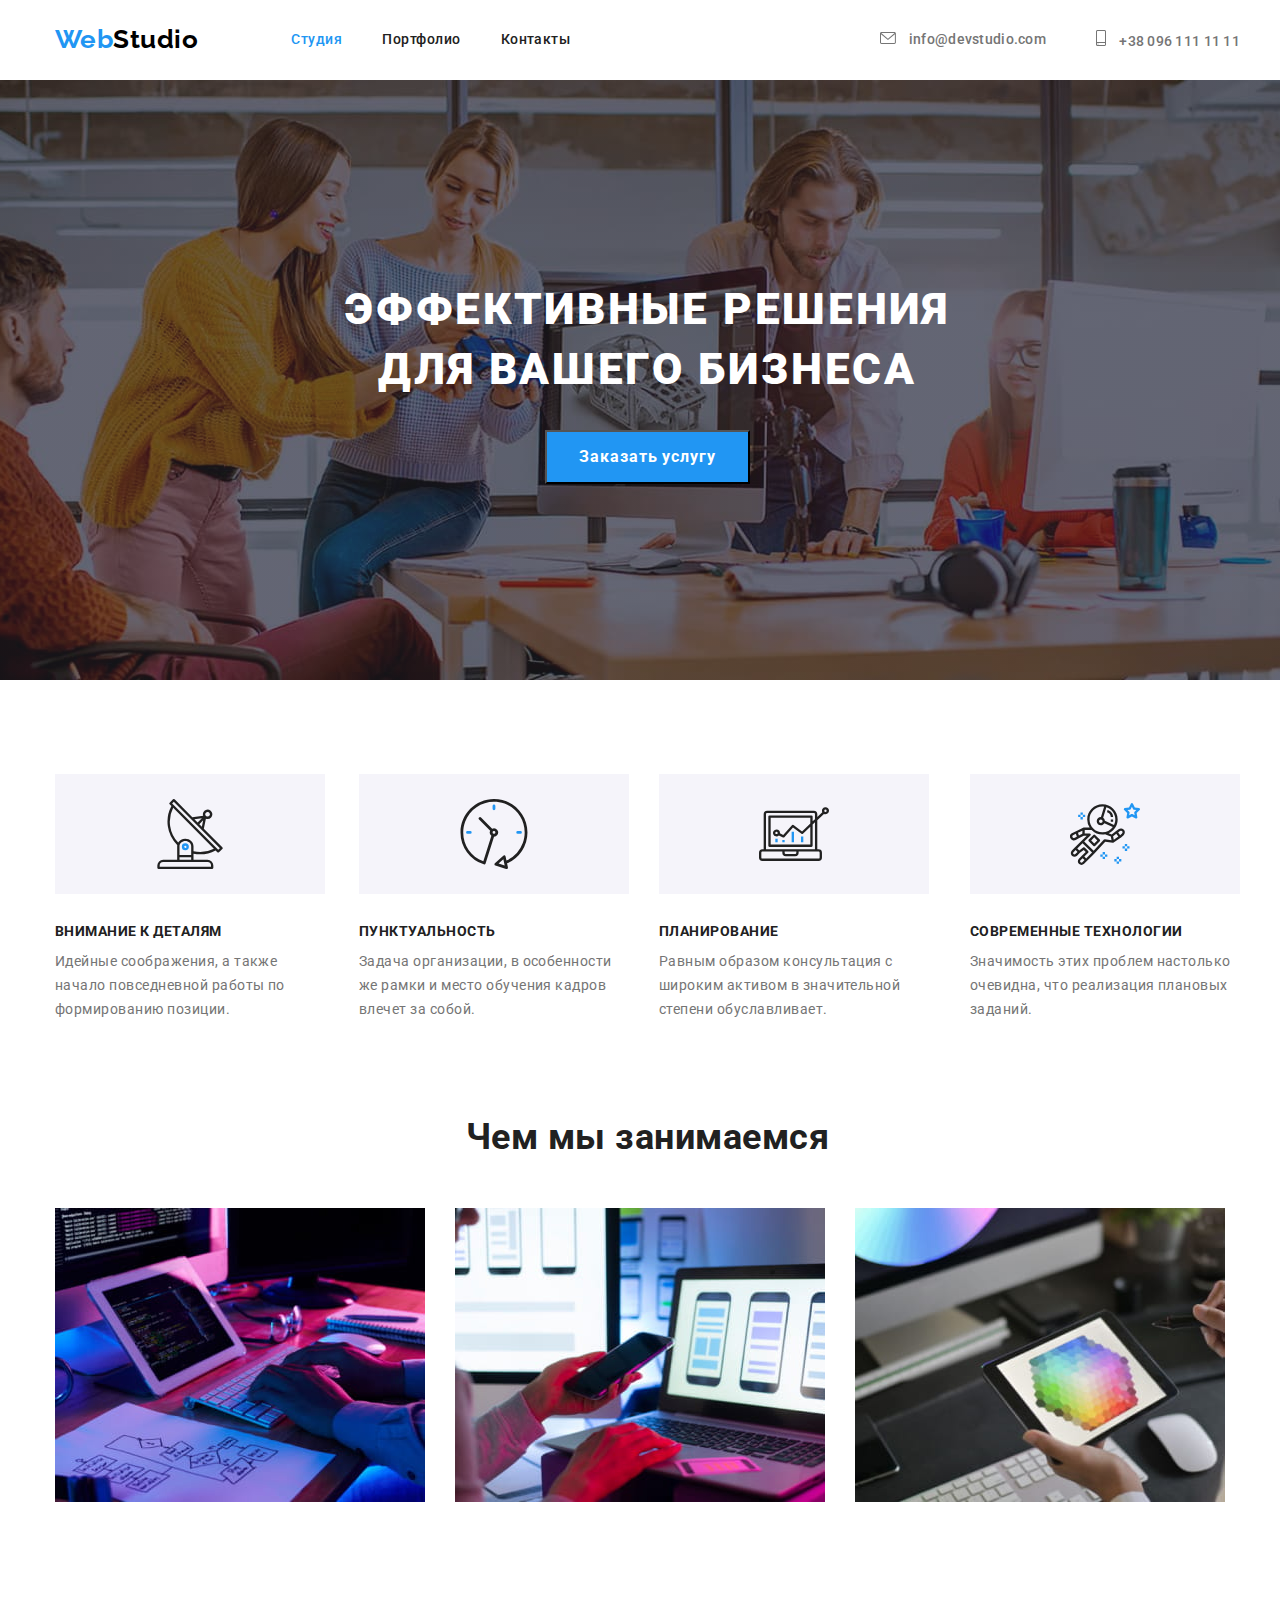
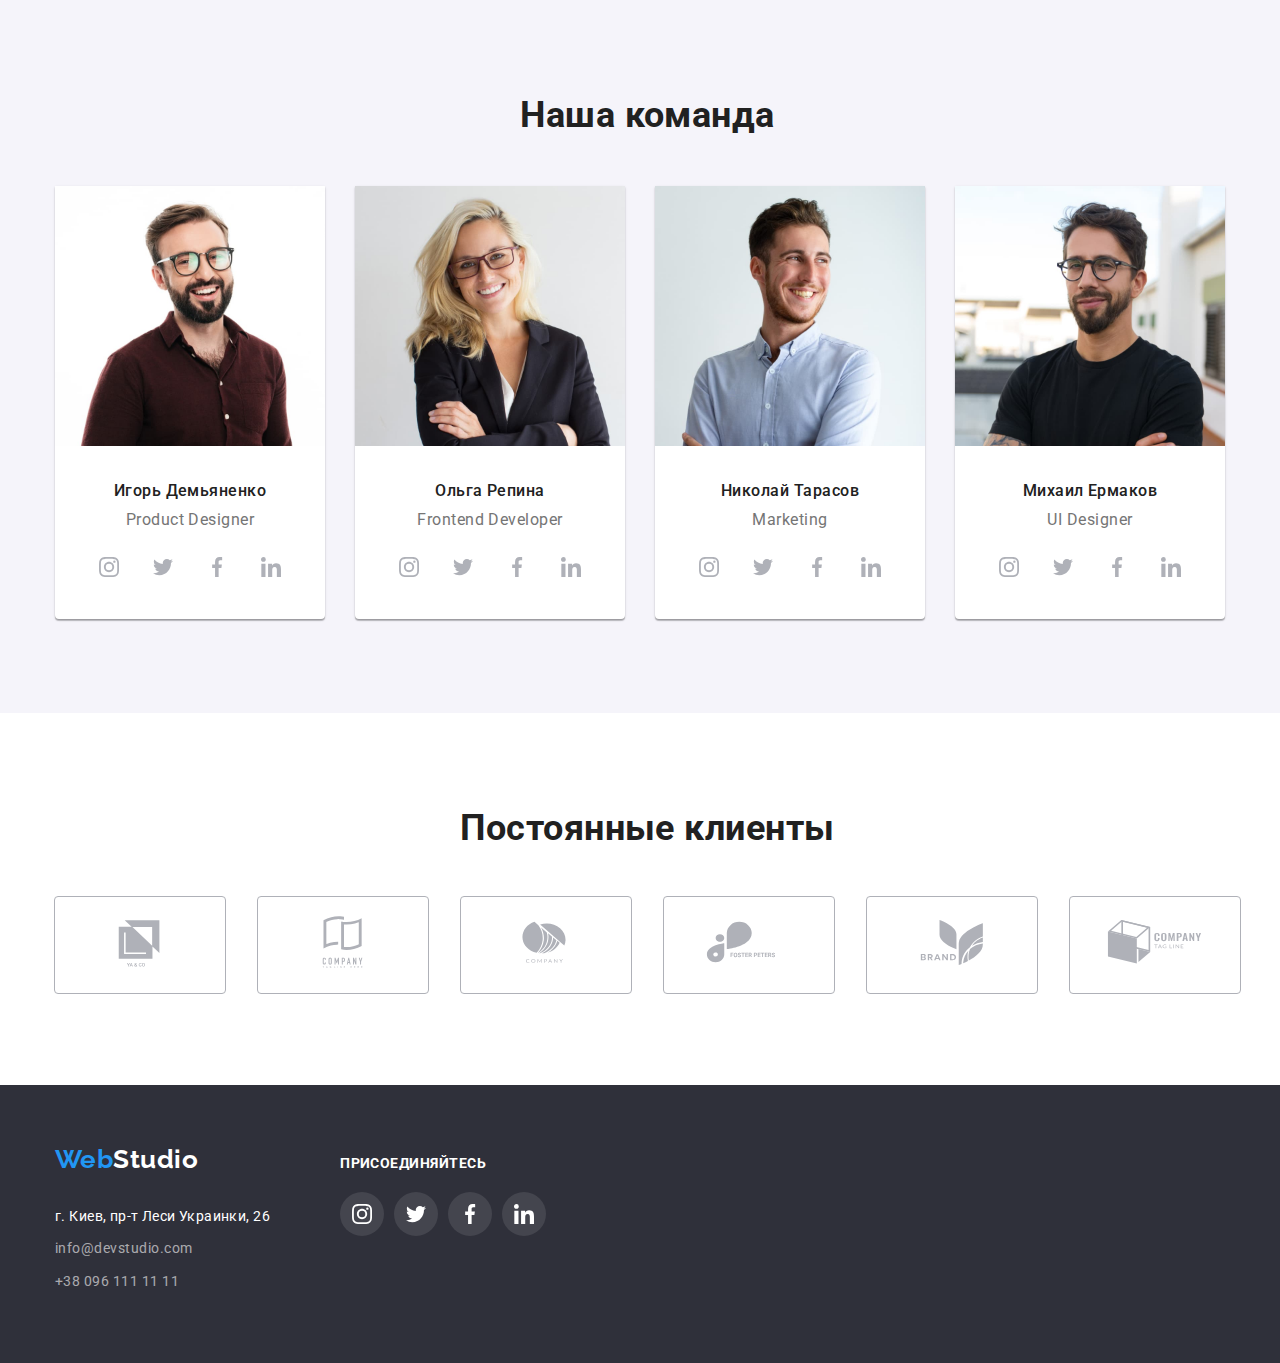
==== index.html @ 06c6fee8 "перенёс файлы дз-4" ====
<!DOCTYPE html>
<html lang="ru">
  <head>
    <meta charset="UTF-8" />
    <meta http-equiv="X-UA-Compatible" content="IE=edge" />
    <meta name="viewport" content="width=device-width, initial-scale=1.0" />

    <title>Студия</title>
    <link rel="preconnect" href="https://fonts.googleapis.com" />
    <link rel="preconnect" href="https://fonts.gstatic.com" crossorigin />
    <link
      href="https://fonts.googleapis.com/css2?family=Raleway:wght@700&family=Roboto:wght@400;500;700;900&display=swap"
      rel="stylesheet"
    />
    <link
      rel="stylesheet"
      href="https://cdnjs.cloudflare.com/ajax/libs/modern-normalize/1.1.0/modern-normalize.min.css"
    />
    <link rel="stylesheet" href="./css/styles.css" />
  </head>
  <body>
    <header>
      <div class="container">
        <nav class="main-nav">
          <a href="./index.html" class="logo"><span class="blue-text">Web</span>Studio</a>
          <ul class="site-nav list">
            <li class="nav-item"><a href="./index.html" class="link current">Студия</a></li>
            <li class="nav-item"><a href="./portfolio.html" class="link">Портфолио</a></li>
            <li class="nav-item"><a href="" class="link">Контакты</a></li>
          </ul>

          <ul class="auth-nav list">
            <li class="nav-item">
              <a href="mailto:info@devstudio.com" class="link">
                <svg class="icon-mail" width="16px" height="12px">
                  <use href="./images/symbol-defs.svg#icon-mail"></use>
                </svg>
                info@devstudio.com</a
              >
            </li>
            <li class="nav-item">
              <a href="tel:+380961111111" class="link">
                <svg class="icon-tel" width="10px" height="16px">
                  <use href="./images/symbol-defs.svg#icon-tel"></use>
                </svg>
                +38 096 111 11 11</a
              >
            </li>
          </ul>
        </nav>
      </div>
    </header>
    <main>
      <section class="section section-hero">
        <div class="container">
          <h1 class="title-hero">Эффективные решения для вашего бизнеса</h1>
          <button type="button" class="button-hero">Заказать услугу</button>
        </div>
      </section>

      <section class="section">
        <div class="container">
          <!-- <h2>Особенности</h2> -->
          <ul class="list features">
            <li class="features-item">
              <div class="icons-feature">
                <svg class="icon-feature" width="70px" height="70px">
                  <use href="./images/symbol-defs.svg#icon-antenna"></use>
                </svg>
              </div>

              <h3 class="features-title">Внимание к деталям</h3>
              <p>
                Идейные соображения, а также начало повседневной работы по формированию позиции.
              </p>
            </li>
            <li class="features-item">
              <div class="icons-feature">
                <svg class="icon-feature" width="70px" height="70px">
                  <use href="./images/symbol-defs.svg#icon-clock"></use>
                </svg>
              </div>
              <h3 class="features-title">Пунктуальность</h3>
              <p>
                Задача организации, в особенности же рамки и место обучения кадров влечет за собой.
              </p>
            </li>
            <li class="features-item">
              <div class="icons-feature">
                <svg class="icon-feature" width="70px" height="70px">
                  <use href="./images/symbol-defs.svg#icon-diagram"></use>
                </svg>
              </div>
              <h3 class="features-title">Планирование</h3>
              <p>
                Равным образом консультация с широким активом в значительной степени обуславливает.
              </p>
            </li>
            <li class="features-item">
              <div class="icons-feature">
                <svg class="icon-feature" width="70px" height="70px">
                  <use href="./images/symbol-defs.svg#icon-astronaut"></use>
                </svg>
              </div>
              <h3 class="features-title">Современные технологии</h3>
              <p>Значимость этих проблем настолько очевидна, что реализация плановых заданий.</p>
            </li>
          </ul>
        </div>
      </section>

      <section class="section works-section">
        <div class="container">
          <h2 class="section-title">Чем мы занимаемся</h2>
          <ul class="list our-work">
            <li class="our-work-item">
              <img src="./images/img1.jpg" alt="веб-разработка" width="370" height="294" />
            </li>
            <li class="our-work-item">
              <img src="./images/img2.jpg" alt="мобильные-приложения" width="370" height="294" />
            </li>
            <li class="our-work-item">
              <img src="./images/img3.jpg" alt="дизайн" width="370" height="294" />
            </li>
          </ul>
        </div>
      </section>

      <section class="section section-team">
        <div class="container">
          <h2 class="section-title">Наша команда</h2>
          <ul class="our-team list">
            <li class="our-team-item">
              <img src="./images/igor.jpg" alt="Игорь Демьяненко" width="270" height="260" />
              <div class="name">
                <h3>Игорь Демьяненко</h3>
                <p>Product Designer</p>
                <ul class="list social-links">
                  <li class="social-link">
                    <a href="" class="icon-social-link">
                      <svg width="20px" height="20px">
                        <use href="./images/symbol-defs.svg#icon-instagram"></use>
                      </svg>
                    </a>
                  </li>
                  <li class="social-link">
                    <a href="" class="icon-social-link">
                      <svg width="20px" height="20px">
                        <use href="./images/symbol-defs.svg#icon-twitter"></use>
                      </svg>
                    </a>
                  </li>
                  <li class="social-link">
                    <a href="" class="icon-social-link">
                      <svg width="20px" height="20px">
                        <use href="./images/symbol-defs.svg#icon-facebook"></use>
                      </svg>
                    </a>
                  </li>
                  <li class="social-link">
                    <a href="" class="icon-social-link">
                      <svg width="20px" height="20px">
                        <use href="./images/symbol-defs.svg#icon-linkedin"></use>
                      </svg>
                    </a>
                  </li>
                </ul>
              </div>
            </li>

            <li class="our-team-item">
              <img src="./images/olga.jpg" alt="Ольга Репина" width="270" height="260" />
              <div class="name">
                <h3>Ольга Репина</h3>
                <p>Frontend Developer</p>
                <ul class="list social-links">
                  <li class="social-link">
                    <a href="" class="icon-social-link">
                      <svg width="20px" height="20px">
                        <use href="./images/symbol-defs.svg#icon-instagram"></use>
                      </svg>
                    </a>
                  </li>
                  <li class="social-link">
                    <a href="" class="icon-social-link">
                      <svg width="20px" height="20px">
                        <use href="./images/symbol-defs.svg#icon-twitter"></use>
                      </svg>
                    </a>
                  </li>
                  <li class="social-link">
                    <a href="" class="icon-social-link">
                      <svg width="20px" height="20px">
                        <use href="./images/symbol-defs.svg#icon-facebook"></use>
                      </svg>
                    </a>
                  </li>
                  <li class="social-link">
                    <a href="" class="icon-social-link">
                      <svg width="20px" height="20px">
                        <use href="./images/symbol-defs.svg#icon-linkedin"></use>
                      </svg>
                    </a>
                  </li>
                </ul>
              </div>
            </li>
            <li class="our-team-item">
              <img src="./images/nikolay.jpg" alt="Николай Тарасов" width="270" height="260" />
              <div class="name">
                <h3>Николай Тарасов</h3>
                <p>Marketing</p>
                <ul class="list social-links">
                  <li class="social-link">
                    <a href="" class="icon-social-link">
                      <svg width="20px" height="20px">
                        <use href="./images/symbol-defs.svg#icon-instagram"></use>
                      </svg>
                    </a>
                  </li>
                  <li class="social-link">
                    <a href="" class="icon-social-link">
                      <svg width="20px" height="20px">
                        <use href="./images/symbol-defs.svg#icon-twitter"></use>
                      </svg>
                    </a>
                  </li>
                  <li class="social-link">
                    <a href="" class="icon-social-link">
                      <svg width="20px" height="20px">
                        <use href="./images/symbol-defs.svg#icon-facebook"></use>
                      </svg>
                    </a>
                  </li>
                  <li class="social-link">
                    <a href="" class="icon-social-link">
                      <svg width="20px" height="20px">
                        <use href="./images/symbol-defs.svg#icon-linkedin"></use>
                      </svg>
                    </a>
                  </li>
                </ul>
              </div>
            </li>
            <li class="our-team-item">
              <img src="./images/mihail.jpg" alt="Михаил Ермаков" width="270" height="260" />
              <div class="name">
                <h3>Михаил Ермаков</h3>
                <p>UI Designer</p>
                <ul class="list social-links">
                  <li class="social-link">
                    <a href="" class="icon-social-link">
                      <svg width="20px" height="20px">
                        <use href="./images/symbol-defs.svg#icon-instagram"></use>
                      </svg>
                    </a>
                  </li>
                  <li class="social-link">
                    <a href="" class="icon-social-link">
                      <svg width="20px" height="20px">
                        <use href="./images/symbol-defs.svg#icon-twitter"></use>
                      </svg>
                    </a>
                  </li>
                  <li class="social-link">
                    <a href="" class="icon-social-link">
                      <svg width="20px" height="20px">
                        <use href="./images/symbol-defs.svg#icon-facebook"></use>
                      </svg>
                    </a>
                  </li>
                  <li class="social-link">
                    <a href="" class="icon-social-link">
                      <svg width="20px" height="20px">
                        <use href="./images/symbol-defs.svg#icon-linkedin"></use>
                      </svg>
                    </a>
                  </li>
                </ul>
              </div>
            </li>
          </ul>
        </div>
      </section>

      <section class="section">
        <div class="container">
          <h2 class="section-title">Постоянные клиенты</h2>
          <div>
            <ul class="list clients">
              <li class="icon-link-client">
                <a href="" class="icon-link">
                  <svg width="106px" height="60px">
                    <use href="./images/symbol-defs.svg#icon-client1"></use>
                  </svg>
                </a>
              </li>
              <li class="icon-link-client">
                <a href="" class="icon-link">
                  <svg width="106px" height="60px">
                    <use href="./images/symbol-defs.svg#icon-client2"></use>
                  </svg>
                </a>
              </li>
              <li class="icon-link-client">
                <a href="" class="icon-link">
                  <svg width="106px" height="60px">
                    <use href="./images/symbol-defs.svg#icon-client3"></use>
                  </svg>
                </a>
              </li>
              <li class="icon-link-client">
                <a href="" class="icon-link">
                  <svg width="106px" height="60px">
                    <use href="./images/symbol-defs.svg#icon-client4"></use>
                  </svg>
                </a>
              </li>
              <li class="icon-link-client">
                <a href="" class="icon-link">
                  <svg width="106px" height="60px">
                    <use href="./images/symbol-defs.svg#icon-client5"></use>
                  </svg>
                </a>
              </li>
              <li class="icon-link-client">
                <a href="" class="icon-link">
                  <svg width="106px" height="60px">
                    <use href="./images/symbol-defs.svg#icon-client6"></use>
                  </svg>
                </a>
              </li>
            </ul>
          </div>
        </div>
      </section>
    </main>

    <footer class="footer">
      <div class="container footer-flex">
        <div>
          <a href="./index.html" class="logo"><span class="blue-text">Web</span>Studio</a>
          <address>
            <ul class="list">
              <li class="address">г. Киев, пр-т Леси Украинки, 26</li>
              <li><a href="mailto:info@devstudio.com" class="link">info@devstudio.com</a></li>
              <li><a href="tel:+380961111111" class="link">+38 096 111 11 11</a></li>
            </ul>
          </address>
        </div>

        <div class="footer-social">
          <h2 class="join">присоединяйтесь</h2>
          <ul class="list footer-social-links">
            <li class="footer-social-link">
              <a href="" class="link-item">
                <svg width="20px" height="20px">
                  <use href="./images/symbol-defs.svg#icon-instagram"></use>
                </svg>
              </a>
            </li>
            <li class="footer-social-link">
              <a href="" class="link-item">
                <svg width="20px" height="20px">
                  <use href="./images/symbol-defs.svg#icon-twitter"></use>
                </svg>
              </a>
            </li>

            <li class="footer-social-link">
              <a href="" class="link-item">
                <svg width="20px" height="20px">
                  <use href="./images/symbol-defs.svg#icon-facebook"></use>
                </svg>
              </a>
            </li>

            <li class="footer-social-link">
              <a href="" class="link-item">
                <svg width="20px" height="20px">
                  <use href="./images/symbol-defs.svg#icon-linkedin"></use>
                </svg>
              </a>
            </li>
          </ul>
        </div>
      </div>
    </footer>
  </body>
</html>
---- css/styles.css ----
/* основной цвет черный #212121 */
/* вторичный цвет серый #757575 */
/* синий цвет #2196F3 */
/* белый #FFFFFF */
/* серый цвет в футере rgba(255, 255, 255, 0.6) */
/* фон футера #2F303A */

:root {
  --primary-text-color: #212121;
  --seconadary-text-color: #757575;
  --blue-text: #2196f3;
}
body {
  background-color: #ffffff;
  color: #212121;
  font-family: Roboto, sans-serif;
  letter-spacing: 0.03em;
}

h1,
h2,
p {
  margin: 0;
  padding: 0;
}

h3 {
  margin-bottom: 10px;
  margin-top: 0px;
}
.list {
  list-style: none;
  padding: 0;
  margin: 0;
}

.container {
  margin-left: auto;
  margin-right: auto;
  padding-left: 15px;
  padding-left: 15px;
  width: 1200px;
}

.header-border {
  border-bottom-width: 1px;
  border-bottom-style: solid;
  border-bottom-color: #ececec;
}
.main-nav {
  display: flex;
  align-items: center;
}

.link svg {
  fill: var(--seconadary-text-color);
  margin-right: 10px;
}

.link:hover svg,
.link:focus svg {
  fill: var(--blue-text);
}

.icons-feature {
  width: 270px;
  height: 120px;
  background-color: #f5f4fa;
  display: flex;
  justify-content: center;
  align-items: center;
  margin-bottom: 30px;
}

.social-links {
  display: flex;
  justify-content: space-between;
  padding: 0 32px;
  margin-top: 16px;
}

.social-link {
  width: 44px;
  height: 44px;
}

.icon-social-link {
  width: 100%;
  height: 100%;
  fill: #afb1b8;
  border-radius: 50%;
  display: flex;
  align-items: center;
  justify-content: center;
}

.icon-social-link:hover,
.icon-social-link:focus {
  fill: #ffffff;
  background: var(--blue-text);
}

/* logo */
.logo {
  display: block;
  color: #000;
  font-family: Raleway, sans-serif;
  font-style: normal;
  font-weight: bold;
  font-size: 26px;
  line-height: 1.14;
  text-decoration: none;
}

.logo .blue-text {
  color: var(--blue-text);
}

.footer .logo {
  margin-bottom: 30px;
}

.footer-social {
  margin-left: 70px;
}

.join {
  font-weight: bold;
  font-size: 14px;
  line-height: 1.14;
  text-transform: uppercase;
  color: #ffffff;
}
button {
  font-family: inherit;
}

/* site nav */
.site-nav {
  display: flex;
  margin-left: 93px;
}

.site-nav .nav-item + .nav-item {
  margin-left: 40px;
}

.site-nav .link {
  display: flex;
  padding-top: 32px;
  padding-bottom: 32px;
  color: var(--primary-text-color);
  font-weight: 500;
  font-size: 14px;
  line-height: 1.14;
  text-decoration: none;
}

.site-nav .link.current,
.site-nav .link:hover,
.site-nav .link:focus {
  color: var(--blue-text);
}

/* auth button */

.auth-nav {
  display: flex;
  margin-left: auto;
}

.auth-nav .nav-item + .nav-item {
  margin-left: 50px;
}

.auth-nav .link {
  font-weight: 500;
  font-size: 14px;
  line-height: 1.14;
  letter-spacing: 0.02em;
  color: var(--seconadary-text-color);
  text-decoration: none;
}

.auth-nav .link:hover,
.auth-nav .link:focus {
  color: var(--blue-text);
}

/* filter button */

.filter-button {
  color: var(--primary-text-color);
  background-color: #f5f4fa;
  font-weight: 500;
  font-size: 16px;
  line-height: 1.7;
  letter-spacing: 0.03em;
  padding: 6px 22px;
  text-align: center;
  border-radius: 4px;
  border: none;
}

.filter-button:hover,
.filter-button:focus {
  color: #ffffff;
  background-color: var(--blue-text);
  box-shadow: 0px 3px 1px rgba(0, 0, 0, 0.1), 0px 1px 2px rgba(0, 0, 0, 0.08),
    0px 2px 2px rgba(0, 0, 0, 0.12);
}

.filter .filter-btn + .filter-btn {
  margin-left: 8px;
}

.filter {
  display: flex;
  justify-content: center;
  margin-bottom: 50px;
}

.pointer {
  cursor: pointer;
}
/* section */

.section {
  padding-top: 94px;
  padding-bottom: 94px;
}

.works-section {
  padding-top: 0;
}
.examples-list .title {
  margin-bottom: 4px;
  color: var(--primary-text-color);
  font-weight: 700;
  font-size: 18px;
  line-height: 2;
  letter-spacing: 0.06em;
}

.examples-list .text {
  color: var(--seconadary-text-color);
  font-size: 16px;
  line-height: 1.9;
}

.examples-list {
  display: flex;
  flex-wrap: wrap;
  justify-content: center;
}
.example-name {
  padding: 20px 24px;
}
.examples-item {
  width: 370px;
  margin-right: 30px;
  margin-bottom: 30px;
  border-bottom-width: 1px;
  border-bottom-style: solid;
  border-bottom-color: #eeeeee;
  border-left-width: 1px;
  border-left-style: solid;
  border-left-color: #eeeeee;
  border-right-width: 1px;
  border-right-style: solid;
  border-right-color: #eeeeee;
}
.examples-item:hover {
  box-shadow: 0px 1px 1px rgba(0, 0, 0, 0.12), 0px 4px 4px rgba(0, 0, 0, 0.06),
    1px 4px 6px rgba(0, 0, 0, 0.16);
}

.examples-item:nth-child(3n) {
  margin-right: 0px;
}

.examples-item:nth-last-child(-n + 3) {
  margin-bottom: 0px;
}
/* footer */

.footer {
  background-color: #2f303a;
  color: #ffffff;
  padding-top: 60px;
  padding-bottom: 60px;
}

.footer-flex {
  display: flex;
  align-items: baseline;
}

.footer .logo {
  color: #ffffff;
  font-family: Raleway, sans-serif;
  font-style: normal;
  font-weight: bold;
  font-size: 26px;
  line-height: 1.14;
  text-decoration: none;
}

.footer .address {
  font-style: normal;
  font-size: 14px;
  line-height: 1.7;
  letter-spacing: 0.03em;
}

.footer .link {
  text-decoration: none;
  font-family: Roboto;
  font-size: 14px;
  font-style: normal;
  line-height: 1.7;
  color: rgba(255, 255, 255, 0.6);
}

.footer .link:hover,
.footer .link:focus {
  color: var(--blue-text);
}

.footer li {
  margin-bottom: 9px;
}
/* button hero */

.section-hero {
  padding-top: 200px;
  padding-bottom: 200px;
  margin-left: auto;
  margin-right: auto;
  background-color: #2f303a;
  text-align: center;
  max-width: 1600px;
  height: 600px;

  background-image: linear-gradient(to right, rgba(47, 48, 58, 0.4), rgba(47, 48, 58, 0.4)),
    url(../images/hero.jpg);
  background-repeat: no-repeat;
  background-position: center;
  background-size: cover;
}

.title-hero {
  max-width: 696px;
  margin-left: auto;
  margin-right: auto;
  margin-bottom: 30px;

  color: #ffffff;
  font-weight: 900;
  font-size: 44px;
  line-height: 1.36;
  letter-spacing: 0.06em;
  text-transform: uppercase;
  text-align: center;
}

.button-hero {
  color: #ffffff;
  background-color: var(--blue-text);
  font-weight: bold;
  font-size: 16px;
  line-height: 1.9;
  letter-spacing: 0.06em;
  padding: 10px 32px;
}

/* Особенности */

.features {
  display: flex;
}

.features .features-item + .features-item,
.our-work .our-work-item + .our-work-item,
.our-team .our-team-item + .our-team-item {
  margin-left: 30px;
}

.our-team-item {
  background: #ffffff;
  box-shadow: 0px 1px 3px rgba(0, 0, 0, 0.12), 0px 1px 1px rgba(0, 0, 0, 0.14),
    0px 2px 1px rgba(0, 0, 0, 0.2);
  border-radius: 0px 0px 4px 4px;
}

.features-title {
  color: var(--primary-text-color);
  font-size: 14px;
  line-height: 1.14;
  font-weight: bold;
  text-transform: uppercase;
}

.features p {
  color: var(--seconadary-text-color);
  font-weight: normal;
  font-size: 14px;
  line-height: 1.71;
}

.section-title {
  margin-bottom: 50px;
  color: var(--primary-text-color);
  font-weight: bold;
  font-size: 36px;
  line-height: 1.17;
  text-align: center;
}

.section-team {
  background-color: #f5f4fa;
}
.our-team h3 {
  color: var(--primary-text-color);
  font-weight: 500;
  font-size: 16px;
  line-height: 1.19;
}
.our-team p {
  color: var(--seconadary-text-color);
  font-size: 16px;
  line-height: 1.19;
}

.our-team {
  display: flex;
}

.our-work {
  display: flex;
}

.name {
  padding-top: 30px;
  padding-bottom: 30px;
  text-align: center;
}

.clients {
  display: flex;
  justify-content: space-between;
}

.icon-link-client {
  width: 170px;
  height: 92px;
  display: flex;
  align-items: center;
  justify-content: center;
}

.icon-link {
  fill: #afb1b8;
  padding: 16px 32px;
  border: 1px solid #afb1b8;
  box-sizing: border-box;
  border-radius: 4px;
}

.icon-link-client:not(:last-child) {
  margin-right: 30px;
}

.icon-link:hover,
.icon-link:focus {
  fill: var(--blue-text);
  border: 1px solid var(--blue-text);
}

.footer-social-links {
  display: flex;
  justify-content: space-between;
  margin-top: 20px;
}
.footer-social-link:not(:last-child) {
  margin-right: 10px;
}
.footer-social-link {
  width: 44px;
  height: 44px;
}

.link-item {
  width: 100%;
  height: 100%;
  border-radius: 50%;
  background: rgba(255, 255, 255, 0.1);
  fill: #ffffff;
  display: flex;
  justify-content: center;
  align-items: center;
}

/* .link-item:not(:last-child) {
  margin-right: 10px;
} */

.link-item:hover,
.link-item:focus {
  background: var(--blue-text);
}

/* .social-links {
  display: flex;
  justify-content: space-between;
  padding: 0 32px;
  margin-top: 16px;
}

.icon-social-link {
  width: 44px;
  height: 44px;
  fill: #afb1b8;
  border-radius: 50%;
  display: flex;
  align-items: center;
  justify-content: center;
}

.icon-social-link:hover,
.icon-social-link:focus {
  fill: #ffffff;
  background: var(--blue-text);
} */
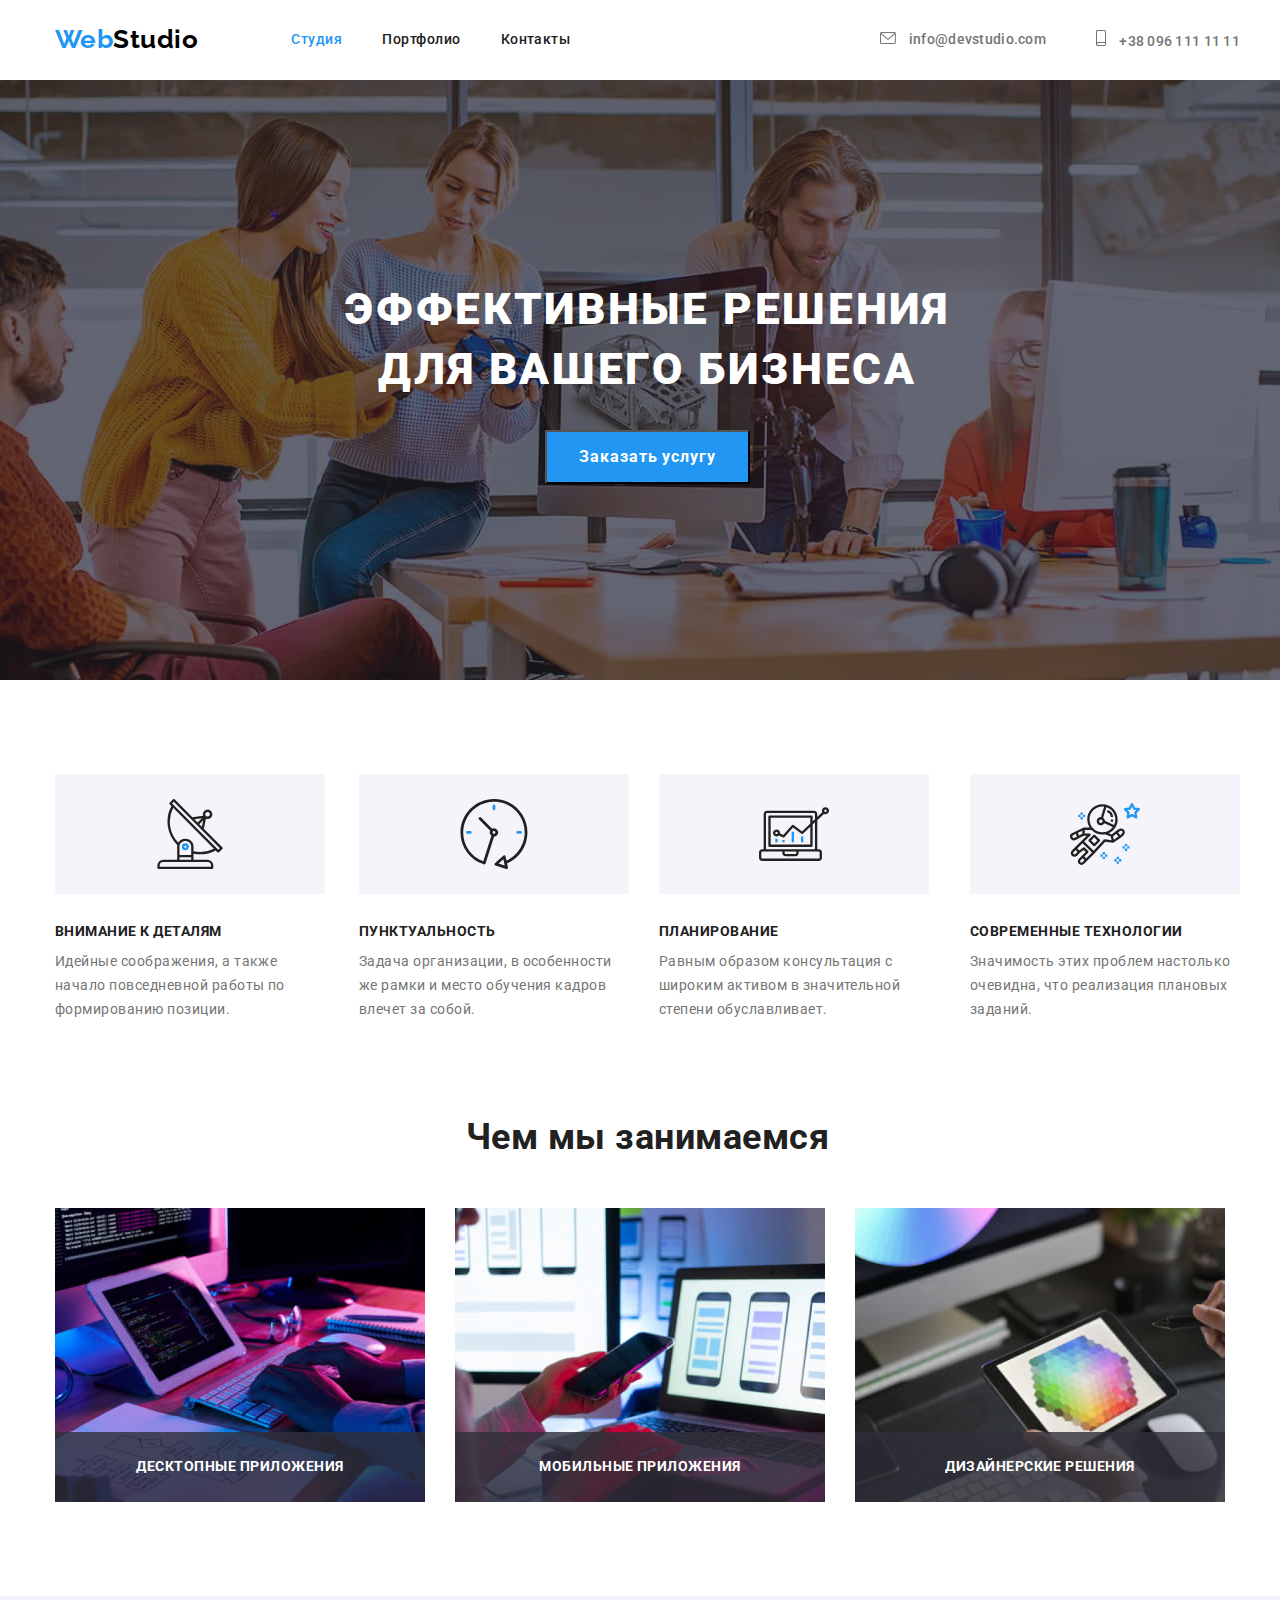
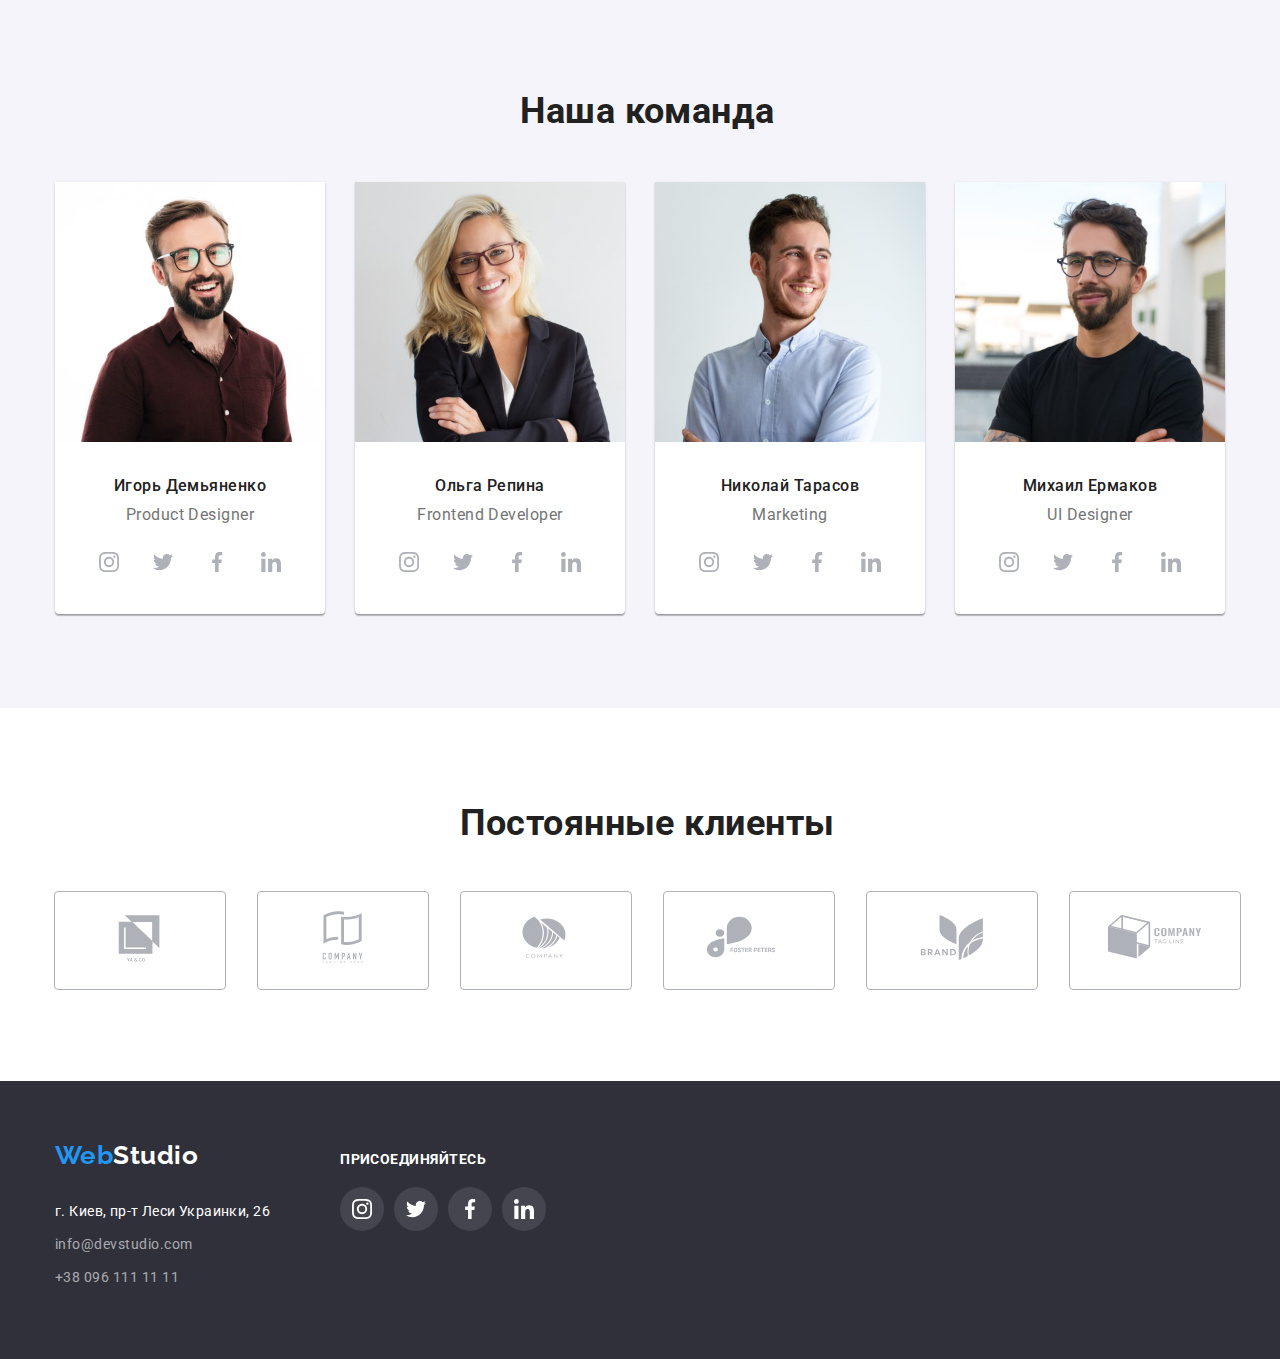
==== commit 7cedc9ef: "добавил элементы подписи к карточкам и позиционировал" ====
--- a/index.html
+++ b/index.html
@@ -115,12 +115,15 @@
           <ul class="list our-work">
             <li class="our-work-item">
               <img src="./images/img1.jpg" alt="веб-разработка" width="370" height="294" />
+              <h3 class="work-card">Десктопные приложения</h3>
             </li>
             <li class="our-work-item">
               <img src="./images/img2.jpg" alt="мобильные-приложения" width="370" height="294" />
+              <h3 class="work-card">Мобильные приложения</h3>
             </li>
             <li class="our-work-item">
               <img src="./images/img3.jpg" alt="дизайн" width="370" height="294" />
+              <h3 class="work-card">Дизайнерские решения</h3>
             </li>
           </ul>
         </div>
--- a/css/styles.css
+++ b/css/styles.css
@@ -15,6 +15,10 @@
   color: #212121;
   font-family: Roboto, sans-serif;
   letter-spacing: 0.03em;
+}
+
+a {
+  text-decoration: none;
 }
 
 h1,
@@ -269,6 +273,7 @@
   border-right-width: 1px;
   border-right-style: solid;
   border-right-color: #eeeeee;
+  position: relative;
 }
 .examples-item:hover {
   box-shadow: 0px 1px 1px rgba(0, 0, 0, 0.12), 0px 4px 4px rgba(0, 0, 0, 0.06),
@@ -281,6 +286,29 @@
 
 .examples-item:nth-last-child(-n + 3) {
   margin-bottom: 0px;
+}
+
+.examples-card {
+  padding: 0;
+  margin: 0px;
+  width: 370px;
+  height: 294px;
+  font-weight: 400;
+  font-size: 18px;
+  line-height: 1.56;
+  color: #ffffff;
+  display: flex;
+  align-items: center;
+  justify-content: center;
+  /* margin-left: auto;
+  margin-right: auto; */
+
+  position: absolute;
+  bottom: 0px;
+  left: 0px;
+  transform: translateY(100%);
+
+  background: rgba(33, 150, 243, 0.9);
 }
 /* footer */
 
@@ -393,6 +421,32 @@
   border-radius: 0px 0px 4px 4px;
 }
 
+.our-work-item {
+  position: relative;
+  display: flex;
+}
+
+.work-card {
+  padding: 0;
+  margin: 0;
+  width: 370px;
+  height: 70px;
+  font-weight: bold;
+  font-size: 14px;
+  line-height: 1.14;
+  text-transform: uppercase;
+  color: #ffffff;
+  display: flex;
+  align-items: center;
+  justify-content: center;
+  /* margin-left: auto;
+  margin-right: auto; */
+  background: rgba(47, 48, 58, 0.8);
+
+  position: absolute;
+  bottom: 0px;
+}
+
 .features-title {
   color: var(--primary-text-color);
   font-size: 14px;
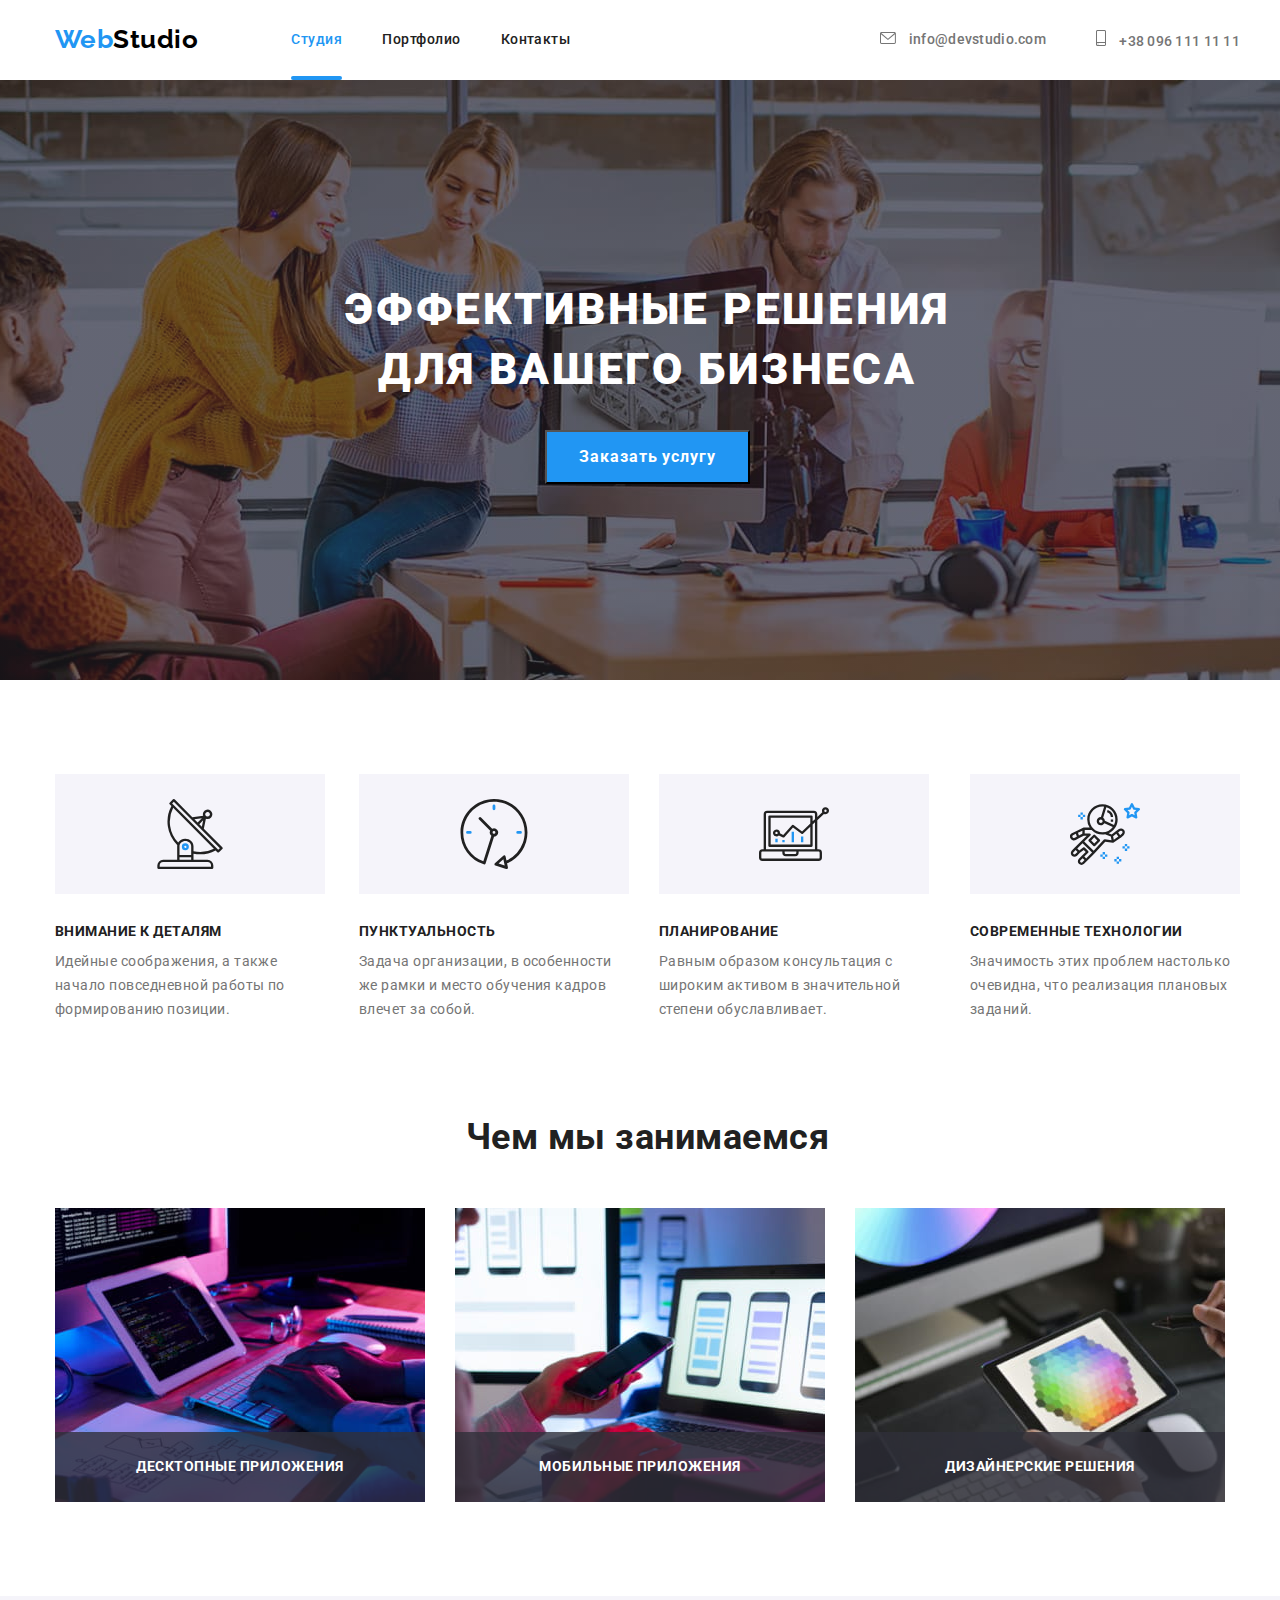
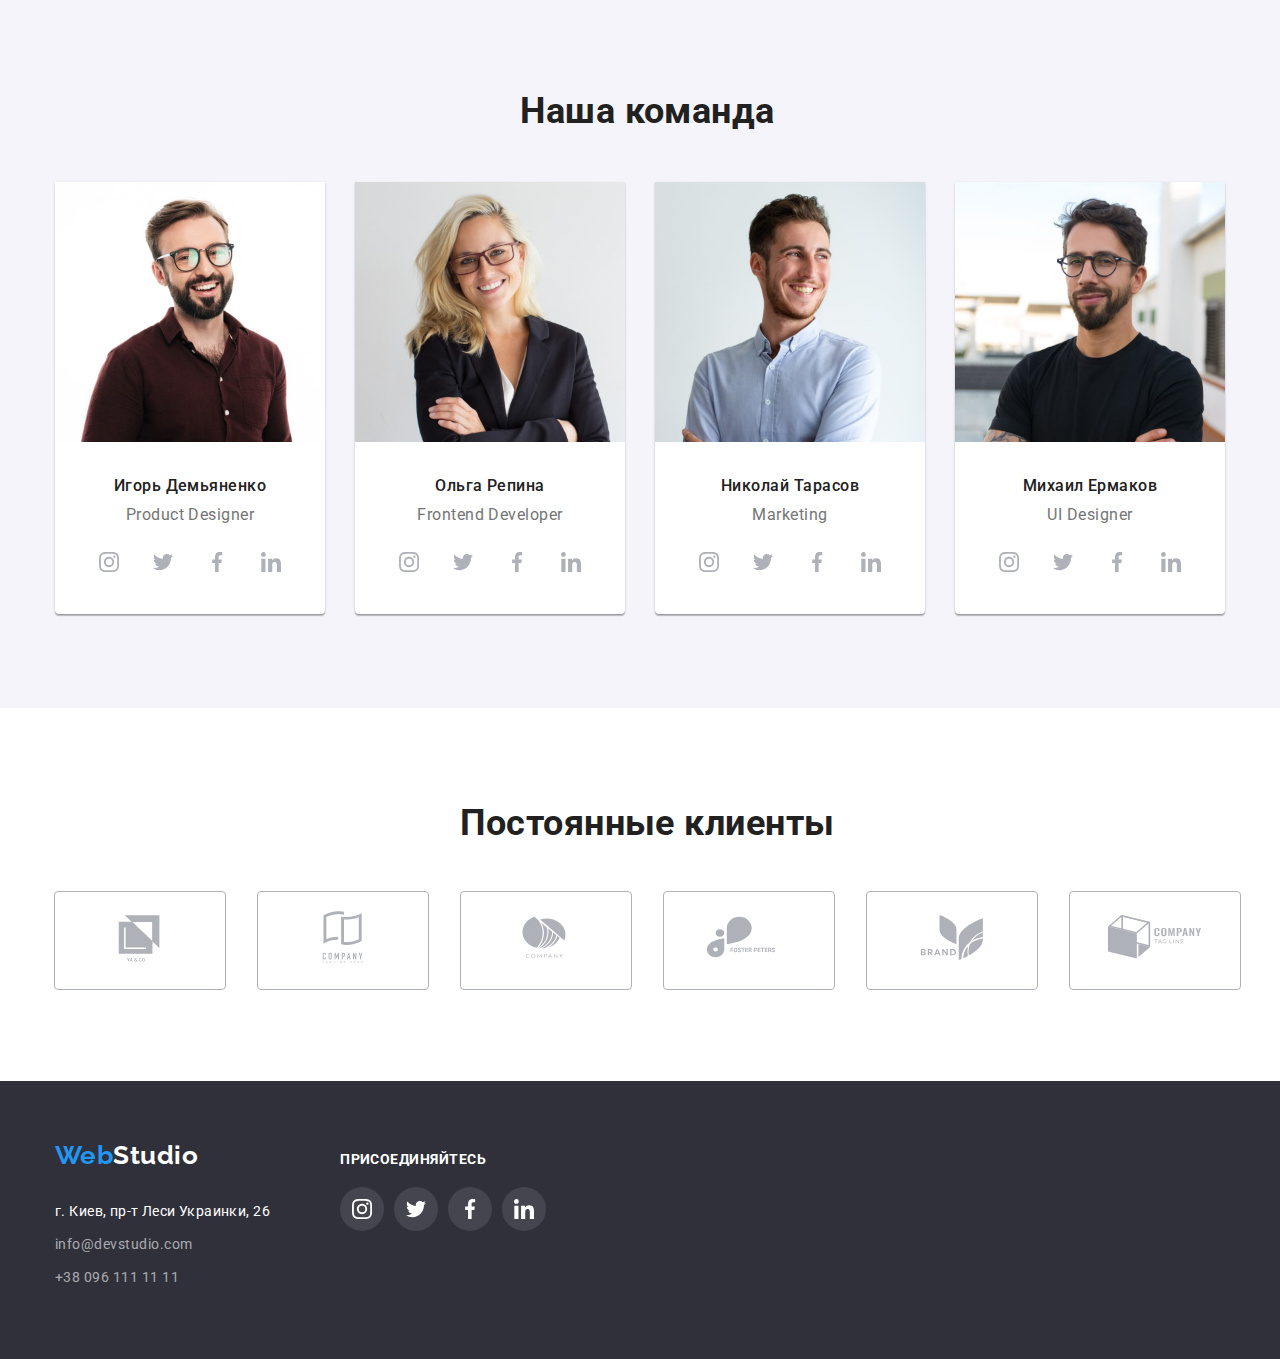
==== commit c8b27afe: "modal window" ====
--- a/index.html
+++ b/index.html
@@ -54,7 +54,7 @@
       <section class="section section-hero">
         <div class="container">
           <h1 class="title-hero">Эффективные решения для вашего бизнеса</h1>
-          <button type="button" class="button-hero">Заказать услугу</button>
+          <button data-modal-open type="button" class="button-hero">Заказать услугу</button>
         </div>
       </section>
 
@@ -389,5 +389,21 @@
         </div>
       </div>
     </footer>
+
+    <div class="backdrop is-hidden" data-modal>
+      <div class="modal">
+        <button class="btn-close" data-modal-close>
+          <svg width="30" height="30" fill="none" xmlns="http://www.w3.org/2000/svg">
+            <circle cx="15" cy="15" r="15" fill="#fff" />
+            <circle cx="15" cy="15" r="14.5" stroke="#000" stroke-opacity=".1" />
+            <path
+              d="M21 10.108L19.892 9 15.5 13.392 11.108 9 10 10.108l4.392 4.392L10 18.892 11.108 20l4.392-4.392L19.892 20 21 18.892 16.608 14.5 21 10.108z"
+              fill="#000"
+            />
+          </svg>
+        </button>
+      </div>
+    </div>
+    <script src="./js/modal.js"></script>
   </body>
 </html>
--- a/css/styles.css
+++ b/css/styles.css
@@ -4,6 +4,7 @@
 /* белый #FFFFFF */
 /* серый цвет в футере rgba(255, 255, 255, 0.6) */
 /* фон футера #2F303A */
+/* cubic-bezier(0.4, 0, 0.2, 1) */
 
 :root {
   --primary-text-color: #212121;
@@ -59,6 +60,7 @@
 .link svg {
   fill: var(--seconadary-text-color);
   margin-right: 10px;
+  transition: fill 250ms cubic-bezier(0.4, 0, 0.2, 1);
 }
 
 .link:hover svg,
@@ -96,12 +98,14 @@
   display: flex;
   align-items: center;
   justify-content: center;
+  transition: fill 250ms cubic-bezier(0.4, 0, 0.2, 1),
+    background-color 250ms cubic-bezier(0.4, 0, 0.2, 1);
 }
 
 .icon-social-link:hover,
 .icon-social-link:focus {
   fill: #ffffff;
-  background: var(--blue-text);
+  background-color: var(--blue-text);
 }
 
 /* logo */
@@ -150,6 +154,7 @@
 }
 
 .site-nav .link {
+  position: relative;
   display: flex;
   padding-top: 32px;
   padding-bottom: 32px;
@@ -158,6 +163,25 @@
   font-size: 14px;
   line-height: 1.14;
   text-decoration: none;
+  transition: color 250ms cubic-bezier(0.4, 0, 0.2, 1);
+}
+
+.site-nav .link::after {
+  position: absolute;
+  left: 0;
+  bottom: 0px;
+  content: '';
+  display: block;
+  width: 100%;
+  height: 4px;
+  border-radius: 2px;
+  background-color: var(--blue-text);
+  opacity: 0;
+  transition: color 250ms cubic-bezier(0.4, 0, 0.2, 1);
+}
+
+.site-nav .link.current::after {
+  opacity: 1;
 }
 
 .site-nav .link.current,
@@ -184,6 +208,7 @@
   letter-spacing: 0.02em;
   color: var(--seconadary-text-color);
   text-decoration: none;
+  transition: color 250ms cubic-bezier(0.4, 0, 0.2, 1);
 }
 
 .auth-nav .link:hover,
@@ -204,6 +229,9 @@
   text-align: center;
   border-radius: 4px;
   border: none;
+  transition: color 250ms cubic-bezier(0.4, 0, 0.2, 1),
+    background-color 250ms cubic-bezier(0.4, 0, 0.2, 1),
+    box-shadow 250ms cubic-bezier(0.4, 0, 0.2, 1);
 }
 
 .filter-button:hover,
@@ -261,6 +289,7 @@
   padding: 20px 24px;
 }
 .examples-item {
+  display: inline-block;
   width: 370px;
   margin-right: 30px;
   margin-bottom: 30px;
@@ -273,7 +302,8 @@
   border-right-width: 1px;
   border-right-style: solid;
   border-right-color: #eeeeee;
-  position: relative;
+  overflow: hidden;
+  transition: box-shadow 250ms cubic-bezier(0.4, 0, 0.2, 1);
 }
 .examples-item:hover {
   box-shadow: 0px 1px 1px rgba(0, 0, 0, 0.12), 0px 4px 4px rgba(0, 0, 0, 0.06),
@@ -288,28 +318,34 @@
   margin-bottom: 0px;
 }
 
-.examples-card {
-  padding: 0;
-  margin: 0px;
-  width: 370px;
-  height: 294px;
+.card {
+  display: flex;
+  position: absolute;
+  background-color: rgba(33, 150, 243, 0.9);
+  color: #ffffff;
   font-weight: 400;
   font-size: 18px;
   line-height: 1.56;
-  color: #ffffff;
-  display: flex;
-  align-items: center;
-  justify-content: center;
-  /* margin-left: auto;
-  margin-right: auto; */
-
-  position: absolute;
-  bottom: 0px;
-  left: 0px;
+  bottom: 0;
+  right: -1px;
+  width: 100%;
+  height: 100%;
+  padding: 63px 24px;
   transform: translateY(100%);
-
-  background: rgba(33, 150, 243, 0.9);
-}
+  opacity: 0;
+  transition: transform 450ms cubic-bezier(0.4, 0, 0.2, 1);
+}
+
+.examples-item:hover .card {
+  transform: translateY(0);
+  opacity: 1;
+}
+
+.img-card {
+  position: relative;
+  overflow: hidden;
+}
+
 /* footer */
 
 .footer {
@@ -348,6 +384,7 @@
   font-style: normal;
   line-height: 1.7;
   color: rgba(255, 255, 255, 0.6);
+  transition: color 250ms cubic-bezier(0.4, 0, 0.2, 1);
 }
 
 .footer .link:hover,
@@ -519,6 +556,7 @@
   border: 1px solid #afb1b8;
   box-sizing: border-box;
   border-radius: 4px;
+  transition: fill 250ms cubic-bezier(0.4, 0, 0.2, 1), border 250ms cubic-bezier(0.4, 0, 0.2, 1);
 }
 
 .icon-link-client:not(:last-child) {
@@ -553,6 +591,7 @@
   display: flex;
   justify-content: center;
   align-items: center;
+  transition: background-color 250ms cubic-bezier(0.4, 0, 0.2, 1);
 }
 
 /* .link-item:not(:last-child) {
@@ -561,7 +600,45 @@
 
 .link-item:hover,
 .link-item:focus {
-  background: var(--blue-text);
+  background-color: var(--blue-text);
+}
+
+.backdrop {
+  position: fixed;
+  top: 0;
+  left: 0;
+  width: 100%;
+  height: 100%;
+  background-color: rgba(0, 0, 0, 0.2);
+}
+
+.backdrop.is-hidden {
+  opacity: 0;
+  pointer-events: none;
+}
+
+.modal {
+  position: absolute;
+  top: 50%;
+  left: 50%;
+  transform: translate(-50%, -50%);
+
+  min-width: 528px;
+  min-height: 581px;
+  background: #ffffff;
+  box-shadow: 0px 1px 3px rgba(0, 0, 0, 0.12), 0px 1px 1px rgba(0, 0, 0, 0.14),
+    0px 2px 1px rgba(0, 0, 0, 0.2);
+  border-radius: 4px;
+}
+
+.btn-close {
+  position: absolute;
+  top: 8px;
+  right: 8px;
+  padding: 0, 0;
+
+  border: none;
+  background-color: #fff;
 }
 
 /* .social-links {
